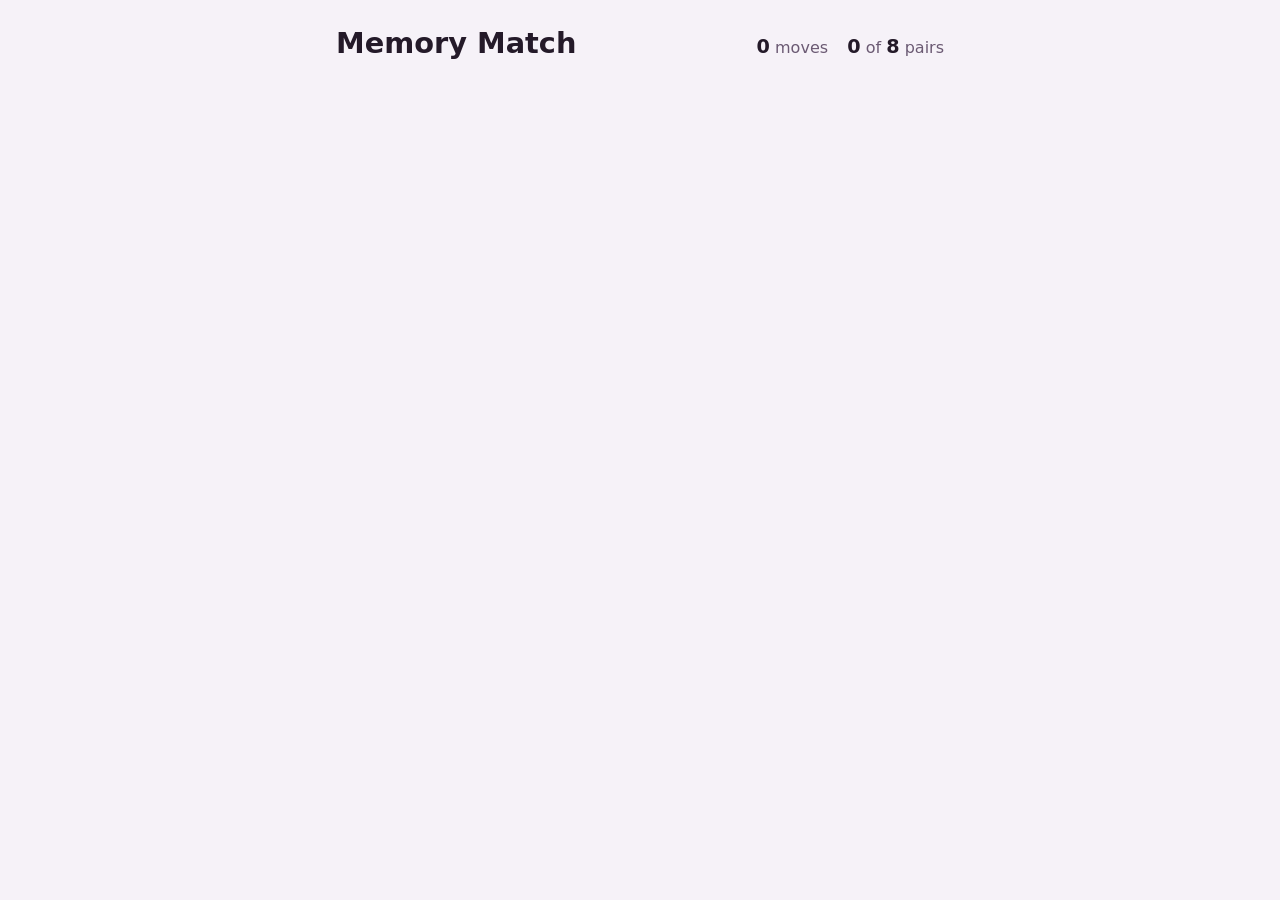
==== examples/memory-match/index.html @ 3f1813ef "EduGame Kit: Saved and Scored Games that save everywhere - edugame.js, the save helper: saves throug" ====
<!doctype html>
<html lang="en">
<head>
  <meta charset="utf-8">
  <meta name="viewport" content="width=device-width, initial-scale=1">
  <title>Memory Match</title>
  <link rel="stylesheet" href="style.css">
</head>
<body>
  <main>
    <header class="top">
      <h1 data-t="title">Memory Match</h1>
      <div class="stats" aria-live="polite">
        <span><b id="moves">0</b> <span data-t="moves">moves</span></span>
        <span><b id="found">0</b> <span data-t="of">of</span> <b id="total">8</b> <span data-t="pairs">pairs</span></span>
      </div>
    </header>
    <p class="note" id="rule"></p>
    <div class="grid" id="grid" role="grid" data-t-attr="aria-label:cards"></div>
    <p class="note warn" id="error" role="alert" hidden></p>

    <section class="done" id="done" hidden>
      <h2 id="done-title"></h2>
      <p id="done-summary"></p>
      <p class="note" id="done-standing"></p>
      <div class="actions">
        <button type="button" class="go" id="btn-again" data-t="again">Play again</button>
        <button type="button" id="btn-exit" data-t="exit">Back to games</button>
      </div>
    </section>
  </main>
  <script src="edugame-config.js"></script>
  <script src="edugame.js"></script>
  <script src="game.js"></script>
</body>
</html>
---- examples/memory-match/style.css ----
:root {
  --bg: #f6f2f8;
  --card-back: #8a4f9e;
  --card-face: #ffffff;
  --ink: #241a29;
  --muted: #6b5a73;
  --line: #e2d6e8;
  --match: #f0b400;
  color-scheme: light;
}
@media (prefers-color-scheme: dark) {
  :root { --bg: #151018; --card-back: #b07cc4; --card-face: #241c29; --ink: #efe6f3; --muted: #b3a2bb; --line: #3a2f40; color-scheme: dark; }
}
* { box-sizing: border-box; }
body { margin: 0; min-height: 100vh; background: var(--bg); color: var(--ink); font: 16px/1.5 system-ui, -apple-system, "Segoe UI", Roboto, sans-serif; }
[hidden] { display: none !important; }
main { max-width: 40rem; margin: 0 auto; padding: 1.4rem 1rem 3rem; }
.top { display: flex; flex-wrap: wrap; align-items: baseline; justify-content: space-between; gap: .4rem 1rem; }
h1 { font-size: 1.8rem; margin: 0; }
.stats { display: flex; gap: 1.2rem; color: var(--muted); }
.stats b { color: var(--ink); font-size: 1.2rem; font-variant-numeric: tabular-nums; }
.note { color: var(--muted); margin: .4rem 0 1rem; }
.note.warn { color: #c0392b; }

.grid {
  display: grid; grid-template-columns: repeat(var(--cols, 4), 1fr); gap: .6rem; margin: 0 auto;
  /* Fit the whole board on screen: width limited by the height available. */
  max-width: max(16rem, calc((100vh - 10rem) * var(--cols, 4) / var(--rows, 4)));
}
.card {
  aspect-ratio: 1; border: 0; border-radius: 14px; padding: 0; cursor: pointer; position: relative;
  background: var(--card-back); color: inherit; font: inherit;
  background-image: radial-gradient(circle at 30% 30%, rgba(255,255,255,.25) 0 12%, transparent 13%),
                    radial-gradient(circle at 70% 70%, rgba(255,255,255,.18) 0 9%, transparent 10%);
}
.card svg { width: 62%; height: 62%; display: none; }
.card.up, .card.matched { background: var(--card-face); box-shadow: inset 0 0 0 2px var(--line); cursor: default; }
.card.up svg, .card.matched svg { display: inline-block; }
.card.matched { box-shadow: inset 0 0 0 3px var(--match); }
.card:focus-visible { outline: 3px solid var(--match); outline-offset: 2px; }
@media (prefers-reduced-motion: no-preference) {
  .card { transition: background-color .15s ease; }
  .card.matched svg { animation: pop .3s ease-out; }
  @keyframes pop { from { transform: scale(.6); } to { transform: scale(1); } }
}

.done { margin-top: 1.4rem; background: var(--card-face); border-radius: 14px; padding: 1.1rem 1.2rem; box-shadow: inset 0 0 0 2px var(--match); }
.done h2 { margin: 0 0 .3rem; }
.actions { display: flex; flex-wrap: wrap; gap: .6rem; margin-top: .6rem; }
button { font: inherit; border-radius: 10px; padding: .55rem 1.1rem; border: 2px solid var(--card-back); background: var(--card-face); color: var(--ink); cursor: pointer; }
button.go { background: var(--card-back); color: #fff; font-weight: 700; }
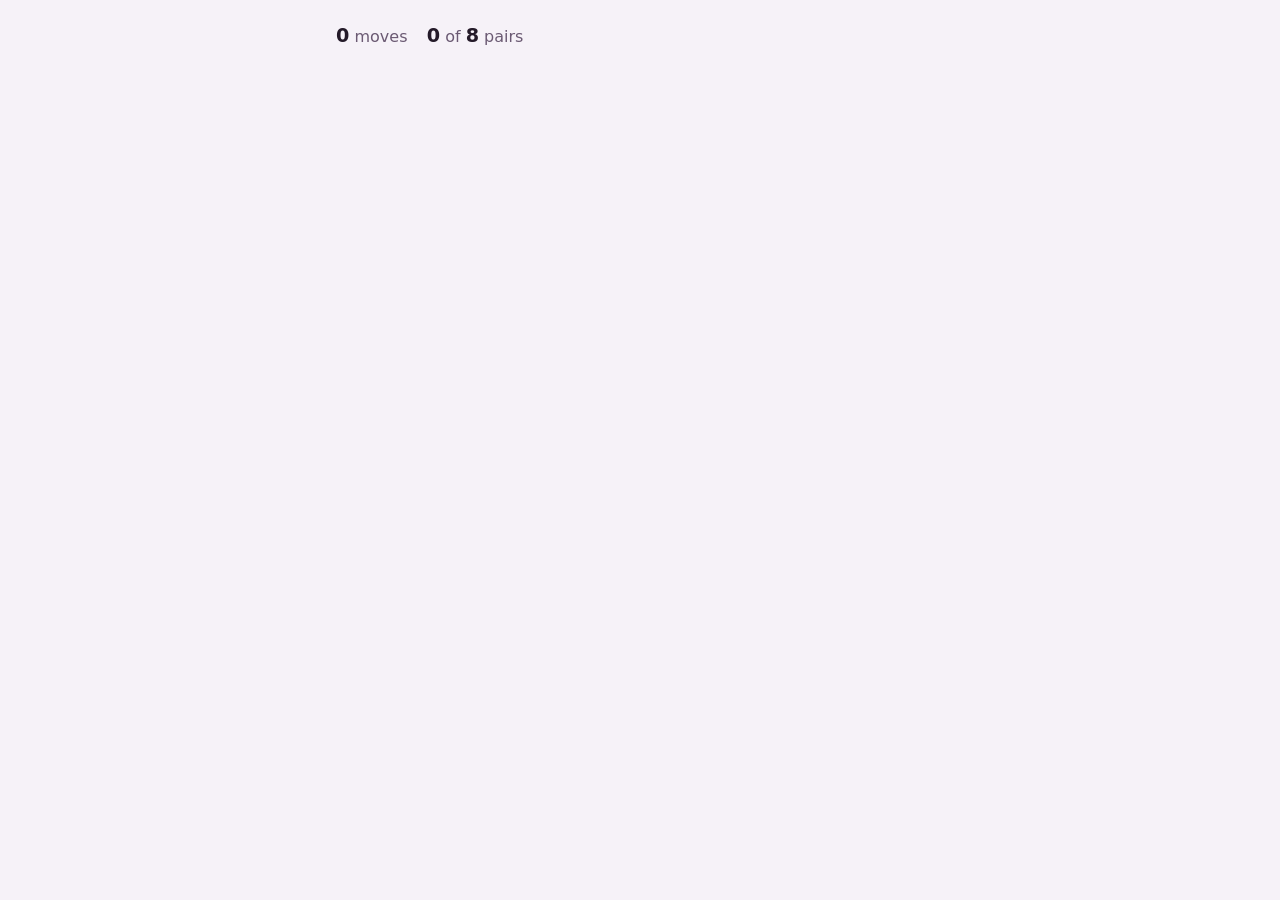
==== commit 6bdc272d: "Options, languages, content and packages The helper adds a header with the title and an Options butt" ====
--- a/examples/memory-match/index.html
+++ b/examples/memory-match/index.html
@@ -9,7 +9,6 @@
 <body>
   <main>
     <header class="top">
-      <h1 data-t="title">Memory Match</h1>
       <div class="stats" aria-live="polite">
         <span><b id="moves">0</b> <span data-t="moves">moves</span></span>
         <span><b id="found">0</b> <span data-t="of">of</span> <b id="total">8</b> <span data-t="pairs">pairs</span></span>
--- a/examples/memory-match/style.css
+++ b/examples/memory-match/style.css
@@ -8,9 +8,7 @@
   --match: #f0b400;
   color-scheme: light;
 }
-@media (prefers-color-scheme: dark) {
-  :root { --bg: #151018; --card-back: #b07cc4; --card-face: #241c29; --ink: #efe6f3; --muted: #b3a2bb; --line: #3a2f40; color-scheme: dark; }
-}
+:root[data-theme=dark] { --bg: #151018; --card-back: #b07cc4; --card-face: #241c29; --ink: #efe6f3; --muted: #b3a2bb; --line: #3a2f40; color-scheme: dark; }
 * { box-sizing: border-box; }
 body { margin: 0; min-height: 100vh; background: var(--bg); color: var(--ink); font: 16px/1.5 system-ui, -apple-system, "Segoe UI", Roboto, sans-serif; }
 [hidden] { display: none !important; }
